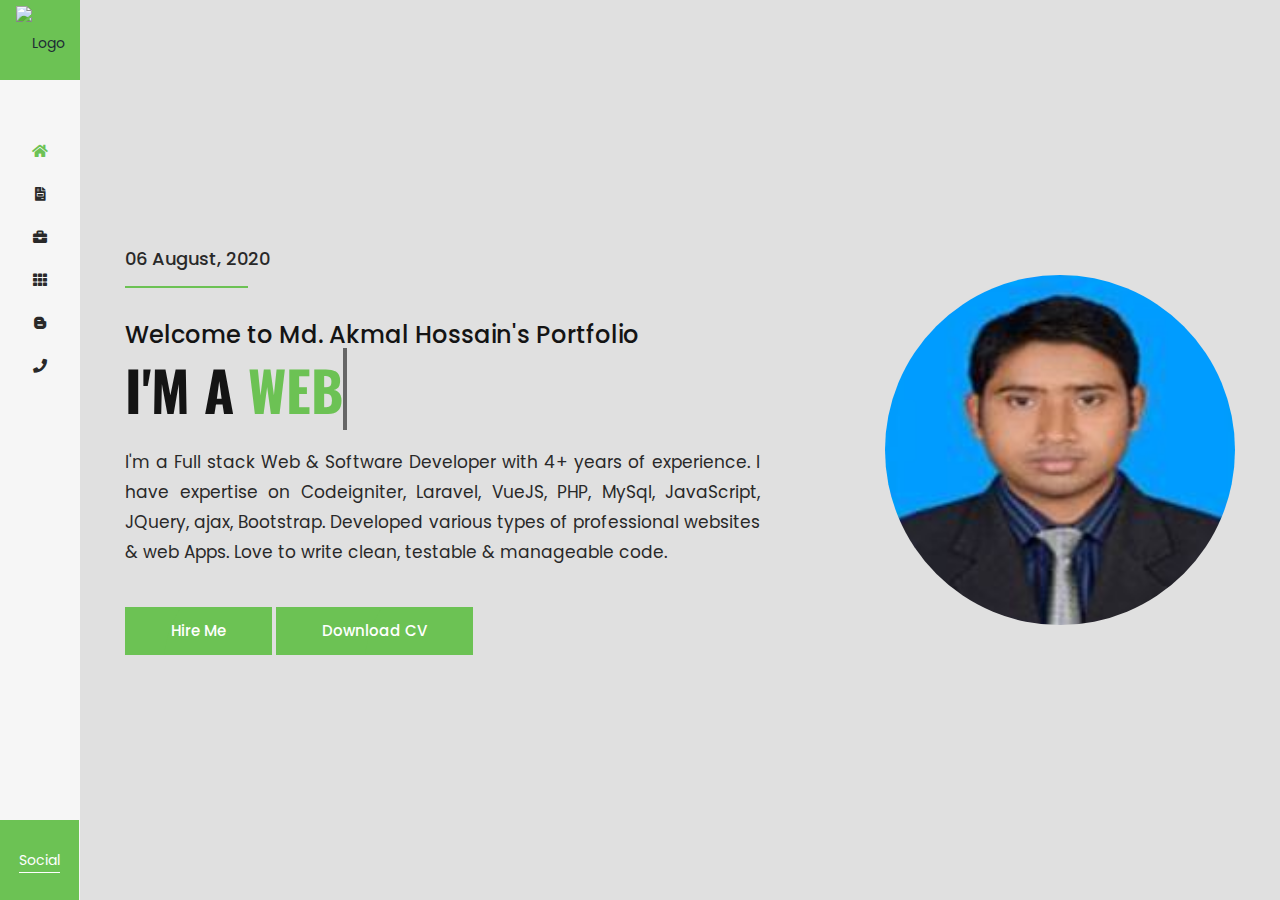
==== index.html @ 7c78aee5 "First commit" ====
<!DOCTYPE html>
<html lang="en">

<head>
    <meta charset="utf-8">
    <meta name="author" content="Md. Akmal Hossain" />
    <meta name="keywords" content="Akmal HTML5 Template" />
    <meta name="description" content="Akmal Personal Portfolio HTML5 Template">
    <meta name="viewport" content="width=device-width, initial-scale=1">
    <meta http-equiv="X-UA-Compatible" content="IE=edge">

    <title>Md. Akmal Hossain | Portfolio Website</title>
	
	<link href="https://fonts.googleapis.com/css?family=Raleway:200,100,400" rel="stylesheet" type="text/css" />

    <!-- Apple Favicon -->
    <link rel="apple-touch-icon" href="https://anwebdev.com/lico/lico_light/img/logo/favicon.png">

    <!-- All Device Favicon -->
    <link rel="icon" href="https://anwebdev.com/lico/lico_light/img/logo/icon.png">

    <!-- Bootstrap -->
    <link rel="stylesheet" href="assets/css/bootstrap.min.css">

    <!-- Font Awesome -->
    <link rel="stylesheet" href="https://use.fontawesome.com/releases/v5.7.0/css/all.css">
    
	<!--<link rel="stylesheet" href="assets/css/fontawesome.min.css">-->
	
    <!-- Venobox -->
    <link rel="stylesheet" href="assets/css/venobox.min.css">

    <!-- Animate -->
    <link rel="stylesheet" href="assets/css/animate.min.css">

    <!-- Normalize -->
    <link rel="stylesheet" href="assets/css/normalize.css">

    <!-- Default -->
    <link rel="stylesheet" href="assets/css/default.css">

    <!-- Style -->
    <link rel="stylesheet" href="assets/css/style.css">

    <!-- Responsive -->
    <link rel="stylesheet" href="assets/css/responsive.css">
</head>

<body>

    <div id="main-wrapper">
        <header>
            <!-- Side Nav Start -->
            <nav class="side-nav">
                <div class="container">
                    <!-- Logo Btn Start -->
                    <div class="logo-btn">
                        <!-- Logo Start -->
                        <div class="logo">
                            <a href="index.html"><img src="https://anwebdev.com/lico/lico_light/img/logo/logo.png" alt="Logo"></a>
                        </div>
                        <!-- Logo End -->
                        <!-- Manu Btn Start -->
                        <button class="manu-btn">
                            <span></span>
                            <span></span>
                            <span></span>
                        </button>
                        <!-- Manu Btn End -->
                    </div>
                    <!-- Logo Btn End -->
                    <!-- Main Manu Start -->
                    <div class="main-manu">
                        <div class="overlay"></div>
                        <ul>
                            <li>
                                <a href="index.html" class="active"><i class="fa fa-home"></i>
                                    <span>Home</span>
                                </a>
                            </li>
							<li>
                                <a href="about.html"><i class="fas fa-file-invoice"></i>
                                    <span>About</span>
                                </a>
                            </li>
							<!--
							<li>
                                <a href="skills.html"><i class="fas fa-table"></i>
                                    <span>Skills</span>
                                </a>
                            </li>
							-->
                            <li>
                                <a href="projects.html"><i class="fa fa-briefcase"></i>
                                    <span>Projects</span>
                                </a>
                            </li>
                            
                            
                            <li>
                                <a href="experience.html"><i class="fas fa-th"></i>
                                    <span>Skills & Experiences</span>
                                </a>
                            </li>
                            <li>
                                <a href="blog.html"><i class="fab fa-blogger-b"></i>
                                    <span>Blog</span>
                                </a>
                            </li>
                            <li>
                                <a href="contact.html"><i class="fas fa-phone"></i>
                                    <span>Contact</span>
                                </a>
                            </li>
                        </ul>
                    </div>
                    <!-- Main Manu End -->
                    <!-- Social Item Start -->
                    <div class="social-item">
                        <span class="social-title">Social</span>
                        <ul>
                            <li><a href="#"><i class="fab fa-linkedin-in"></i></a></li>
                            <li><a href="#"><i class="fab fa-pinterest-p"></i></a></li>
                            <li><a href="#"><i class="fab fa-twitter"></i></a></li>
                            <li><a href="#"><i class="fab fa-facebook-f"></i></a></li>
                        </ul>
                    </div>
                    <!-- Social Item End -->
                </div>
            </nav>
            <!-- Side Nav End -->
        </header>
        <main>
            <!-- Banner Start -->
            <section class="banner">
                <div class="container">
                    <div class="row">
                        <div class="col-lg-7 order-last order-lg-first">
                            <div class="banner-text">
                                <h6><span class="dash">06 August, 2020</span></h6>
								
								
                                <h4 class="space-caps">Welcome to Md. Akmal Hossain's Portfolio</h4>
								
								<h2>I'm a <span class="txt-rotate green" data-period="2000" data-rotate='[ "Web  Developer", "", "Technology Hunter", "Code Lover." ]'></span></h2>
							
                                <p class="des-text">I'm a Full stack Web & Software Developer with 4+ years of experience. I have expertise on Codeigniter, Laravel, VueJS, PHP, MySql, JavaScript, JQuery, ajax, Bootstrap. Developed various types of professional websites & web Apps. Love to write clean, testable & manageable code. 
                                </p>
								
                                <a href="contact.html" class="btn-anime">Hire Me</a>
								<a href="viewCV.html" class="btn-anime">Download CV</a>
                               
								
								
                            </div>
                        </div>
                        <div class="col-lg-4 order-first order-lg-last offset-lg-1">
                            <div class="banner-profile">
                                <img src="assets/images/akmal.jpg" alt="Profile Img ">
                            </div>
                        </div>
                    </div>
                </div>
            </section>
            <!-- Banner End -->
        </main>
    </div>

    <!-- jQuery -->
    <script src="assets/js/vendor/jquery-3.5.1.min.js"></script>

    <!-- Bootstrap -->
    <script src="assets/js/vendor/bootstrap.min.js"></script>

    <!-- Popper -->
    <script src="assets/js/vendor/popper.min.js"></script>

    <!-- Nice Scroll -->
    <script src="assets/js/vendor/nicescroll.min.js"></script>

    <!-- Images Loaded -->
    <script src="assets/js/vendor/imagesloaded.min.js"></script>

    <!-- Isotope -->
    <script src="assets/js/vendor/isotope.min.js"></script>

    <!-- Venobox -->
    <script src="assets/js/vendor/venobox.min.js"></script>

    <!-- Wow -->
    <script src="assets/js/vendor/wow.min.js"></script>

    <!-- Retina -->
    <script src="assets/js/vendor/retina.min.js"></script>

    <!-- Waypoints -->
    <script src="assets/js/vendor/waypoints.min.js"></script>

    <!-- Counter Up -->
    <script src="assets/js/vendor/counterup.min.js"></script>

    <!-- Index -->
    <script src="assets/js/index.js"></script>
	<script type="text/javascript"> 
var TxtRotate = function(el, toRotate, period) {
  this.toRotate = toRotate;
  this.el = el;
  this.loopNum = 0;
  this.period = parseInt(period, 10) || 2000;
  this.txt = '';
  this.tick();
  this.isDeleting = false;
};

TxtRotate.prototype.tick = function() {
  var i = this.loopNum % this.toRotate.length;
  var fullTxt = this.toRotate[i];

  if (this.isDeleting) {
    this.txt = fullTxt.substring(0, this.txt.length - 1);
  } else {
    this.txt = fullTxt.substring(0, this.txt.length + 1);
  }

  this.el.innerHTML = '<span class="wrap">'+this.txt+'</span>';

  var that = this;
  var delta = 300 - Math.random() * 100;

  if (this.isDeleting) { delta /= 2; }

  if (!this.isDeleting && this.txt === fullTxt) {
    delta = this.period;
    this.isDeleting = true;
  } else if (this.isDeleting && this.txt === '') {
    this.isDeleting = false;
    this.loopNum++;
    delta = 500;
  }

  setTimeout(function() {
    that.tick();
  }, delta);
};

window.onload = function() {
  var elements = document.getElementsByClassName('txt-rotate');
  for (var i=0; i<elements.length; i++) {
    var toRotate = elements[i].getAttribute('data-rotate');
    var period = elements[i].getAttribute('data-period');
    if (toRotate) {
      new TxtRotate(elements[i], JSON.parse(toRotate), period);
    }
  }
  // INJECT CSS
  var css = document.createElement("style");
  css.type = "text/css";
  css.innerHTML = ".txt-rotate > .wrap { border-right: 0.08em solid #666 }";
  document.body.appendChild(css);
};
</script>
</body>

</html>
---- assets/css/default.css ----
@charset "utf-8";

/*
Theme Name: HTML5 Template
Theme URI: 
Desing by: Suvro
Developed by: Abdullah Al Numan 
Author: Suvro
Version: 1.0
License: 
Tags: 
*/


/*====================
	 Default
======================*/

html,
body,
div,
span,
applet,
object,
iframe,
h1,
h2,
h3,
h4,
h5,
h6,
p,
blockquote,
pre,
a,
abbr,
acronym,
address,
big,
cite,
code,
del,
dfn,
em,
img,
ins,
kbd,
q,
s,
samp,
small,
strike,
strong,
sub,
sup,
tt,
var,
b,
u,
i,
center,
dl,
dt,
dd,
ol,
ul,
li,
fieldset,
form,
label,
legend,
table,
caption,
tbody,
tfoot,
thead,
tr,
th,
td,
article,
aside,
canvas,
details,
embed,
figure,
figcaption,
footer,
header,
hgroup,
menu,
nav,
output,
ruby,
section,
summary,
time,
mark,
audio,
video {
    margin: 0;
    padding: 0;
    border: 0;
    vertical-align: baseline;
}

article,
aside,
details,
figcaption,
figure,
footer,
header,
hgroup,
menu,
nav,
section {
    display: block;
}

body {
    line-height: 1;
}

ol,
ul {
    list-style: none;
}

blockquote,
q {
    quotes: none;
}

blockquote:before,
blockquote:after,
q:before,
q:after {
    content: '';
    content: none;
}

table {
    border-collapse: collapse;
    border-spacing: 0;
}

ul,
ol {
    margin: 0;
    padding: 0;
}

ul li,
ol li {
    margin: 0;
    padding: 0;
    list-style: none;
}

img {
    vertical-align: middle;
    max-width: 100%;
}

iframe {
    max-width: 100%;
}

del {
    text-decoration: line-through;
}

table {
    width: 100%;
    max-width: 100%;
}

table th {
    vertical-align: top;
    font-size: 16px;
    font-weight: 400;
}

pre {
    display: block;
    word-break: break-all;
    word-wrap: break-word;
}

textarea {
    border-radius: 0;
    font-size: 15px;
    resize: initial;
    letter-spacing: 1.2px !important;
    -webkit-box-sizing: border-box;
    -moz-box-sizing: border-box;
    -ms-box-sizing: border-box;
    box-sizing: border-box;
    line-height: 1.4;
    padding: 10px !important;
    width: 100%;
    border: 1px solid #EEEEEE;
    transition: all 0.4s ease;
}

strong {
    font-weight: 700;
}

blockquote,
q {
    quotes: none;
}

blockquote:before,
blockquote:after,
q:before,
q:after {
    content: '';
    content: none;
}

input[type="text"],
input[type="password"],
input[type="datetime"],
input[type="datetime-local"],
input[type="date"],
input[type="month"],
input[type="time"],
input[type="week"],
input[type="number"],
input[type="email"],
input[type="url"],
input[type="search"],
input[type="tel"],
input[type="color"],
.uneditable-input,
select {
    border-radius: 0;
    font-size: 15px;
    min-width: auto;
    letter-spacing: 1.4px;
    box-sizing: border-box;
    line-height: 1.6;
    height: 40px;
    padding: 10px 14px;
    vertical-align: middle;
    border: 1px solid #EEEEEE;
    transition: all 0.4s ease;
}

textarea:focus,
input[type="text"]:focus,
input[type="password"]:focus,
input[type="datetime"]:focus,
input[type="datetime-local"]:focus,
input[type="date"]:focus,
input[type="month"]:focus,
input[type="time"]:focus,
input[type="week"]:focus,
input[type="number"]:focus,
input[type="email"]:focus,
input[type="url"]:focus,
input[type="search"]:focus,
input[type="tel"]:focus,
input[type="color"]:focus,
.uneditable-input:focus {
    border-color: #CCCCCC;
    background: #EEEEEE;
}

input[type="submit"] {
    padding: 13px 15px;
    height: 40px;
    font-size: 15px;
    font-weight: 500;
    text-decoration: none;
    letter-spacing: 0.5px;
    border: none;
    cursor: pointer;
    transition: all 0.4s ease;
}

input[type="submit"]:hover {
    background: #444444;
}

input[type="button"] {
    cursor: pointer;
    transition: all 0.4s ease;
}

.border-box {
    box-sizing: border-box;
}


/*-- Margin Top --*/

.mt-5 {
    margin-top: 5px;
}

.mt-10 {
    margin-top: 10px;
}

.mt-15 {
    margin-top: 15px;
}

.mt-20 {
    margin-top: 20px;
}

.mt-25 {
    margin-top: 25px;
}

.mt-30 {
    margin-top: 30px;
}

.mt-35 {
    margin-top: 35px;
}

.mt-40 {
    margin-top: 40px;
}

.mt-45 {
    margin-top: 45px;
}

.mt-50 {
    margin-top: 50px;
}

.mt-55 {
    margin-top: 55px;
}

.mt-60 {
    margin-top: 60px;
}

.mt-65 {
    margin-top: 65px;
}

.mt-70 {
    margin-top: 70px;
}

.mt-75 {
    margin-top: 75px;
}

.mt-80 {
    margin-top: 80px;
}

.mt-85 {
    margin-top: 85px;
}

.mt-90 {
    margin-top: 90px;
}

.mt-95 {
    margin-top: 95px;
}

.mt-100 {
    margin-top: 100px;
}

.mt-105 {
    margin-top: 105px;
}

.mt-110 {
    margin-top: 110px;
}

.mt-115 {
    margin-top: 115px;
}

.mt-120 {
    margin-top: 120px;
}

.mt-125 {
    margin-top: 125px;
}

.mt-130 {
    margin-top: 130px;
}

.mt-135 {
    margin-top: 135px;
}

.mt-140 {
    margin-top: 140px;
}

.mt-145 {
    margin-top: 145px;
}

.mt-150 {
    margin-top: 150px;
}

.mt-155 {
    margin-top: 155px;
}

.mt-160 {
    margin-top: 160px;
}

.mt-165 {
    margin-top: 165px;
}

.mt-170 {
    margin-top: 170px;
}

.mt-175 {
    margin-top: 175px;
}

.mt-180 {
    margin-top: 180px;
}

.mt-185 {
    margin-top: 185px;
}

.mt-190 {
    margin-top: 190px;
}

.mt-195 {
    margin-top: 195px;
}

.mt-200 {
    margin-top: 200px;
}


/*-- Margin Bottom --*/

.mb-5 {
    margin-bottom: 5px;
}

.mb-10 {
    margin-bottom: 10px;
}

.mb-15 {
    margin-bottom: 15px;
}

.mb-20 {
    margin-bottom: 20px;
}

.mb-25 {
    margin-bottom: 25px;
}

.mb-30 {
    margin-bottom: 30px;
}

.mb-35 {
    margin-bottom: 35px;
}

.mb-40 {
    margin-bottom: 40px;
}

.mb-45 {
    margin-bottom: 45px;
}

.mb-50 {
    margin-bottom: 50px;
}

.mb-55 {
    margin-bottom: 55px;
}

.mb-60 {
    margin-bottom: 60px;
}

.mb-65 {
    margin-bottom: 65px;
}

.mb-70 {
    margin-bottom: 70px;
}

.mb-75 {
    margin-bottom: 75px;
}

.mb-80 {
    margin-bottom: 80px;
}

.mb-85 {
    margin-bottom: 85px;
}

.mb-90 {
    margin-bottom: 90px;
}

.mb-95 {
    margin-bottom: 95px;
}

.mb-100 {
    margin-bottom: 100px;
}

.mb-105 {
    margin-bottom: 105px;
}

.mb-110 {
    margin-bottom: 110px;
}

.mb-115 {
    margin-bottom: 115px;
}

.mb-120 {
    margin-bottom: 120px;
}

.mb-125 {
    margin-bottom: 125px;
}

.mb-130 {
    margin-bottom: 130px;
}

.mb-135 {
    margin-bottom: 135px;
}

.mb-140 {
    margin-bottom: 140px;
}

.mb-145 {
    margin-bottom: 145px;
}

.mb-150 {
    margin-bottom: 150px;
}

.mb-155 {
    margin-bottom: 155px;
}

.mb-160 {
    margin-bottom: 160px;
}

.mb-165 {
    margin-bottom: 165px;
}

.mb-170 {
    margin-bottom: 170px;
}

.mb-175 {
    margin-bottom: 175px;
}

.mb-180 {
    margin-bottom: 180px;
}

.mb-185 {
    margin-bottom: 185px;
}

.mb-190 {
    margin-bottom: 190px;
}

.mb-195 {
    margin-bottom: 195px;
}

.mb-200 {
    margin-bottom: 200px;
}


/*-- Margin Left --*/

.ml-5 {
    margin-left: 5px;
}

.ml-10 {
    margin-left: 10px;
}

.ml-15 {
    margin-left: 15px;
}

.ml-20 {
    margin-left: 20px;
}

.ml-25 {
    margin-left: 25px;
}

.ml-30 {
    margin-left: 30px;
}

.ml-35 {
    margin-left: 35px;
}

.ml-40 {
    margin-left: 40px;
}

.ml-45 {
    margin-left: 45px;
}

.ml-50 {
    margin-left: 50px;
}

.ml-55 {
    margin-left: 55px;
}

.ml-60 {
    margin-left: 60px;
}

.ml-65 {
    margin-left: 65px;
}

.ml-70 {
    margin-left: 70px;
}

.ml-75 {
    margin-left: 75px;
}

.ml-80 {
    margin-left: 80px;
}

.ml-85 {
    margin-left: 85px;
}

.ml-90 {
    margin-left: 90px;
}

.ml-95 {
    margin-left: 95px;
}

.ml-100 {
    margin-left: 100px;
}

.ml-105 {
    margin-left: 105px;
}

.ml-110 {
    margin-left: 110px;
}

.ml-115 {
    margin-left: 115px;
}

.ml-120 {
    margin-left: 120px;
}

.ml-125 {
    margin-left: 125px;
}

.ml-130 {
    margin-left: 130px;
}

.ml-135 {
    margin-left: 135px;
}

.ml-140 {
    margin-left: 140px;
}

.ml-145 {
    margin-left: 145px;
}

.ml-150 {
    margin-left: 150px;
}

.ml-155 {
    margin-left: 155px;
}

.ml-160 {
    margin-left: 160px;
}

.ml-165 {
    margin-left: 165px;
}

.ml-170 {
    margin-left: 170px;
}

.ml-175 {
    margin-left: 175px;
}

.ml-180 {
    margin-left: 180px;
}

.ml-185 {
    margin-left: 185px;
}

.ml-190 {
    margin-left: 190px;
}

.ml-195 {
    margin-left: 195px;
}

.ml-200 {
    margin-left: 200px;
}


/*-- Margin Right --*/

.mr-5 {
    margin-right: 5px;
}

.mr-10 {
    margin-right: 10px;
}

.mr-15 {
    margin-right: 15px;
}

.mr-20 {
    margin-right: 20px;
}

.mr-25 {
    margin-right: 25px;
}

.mr-30 {
    margin-right: 30px;
}

.mr-35 {
    margin-right: 35px;
}

.mr-40 {
    margin-right: 40px;
}

.mr-45 {
    margin-right: 45px;
}

.mr-50 {
    margin-right: 50px;
}

.mr-55 {
    margin-right: 55px;
}

.mr-60 {
    margin-right: 60px;
}

.mr-65 {
    margin-right: 65px;
}

.mr-70 {
    margin-right: 70px;
}

.mr-75 {
    margin-right: 75px;
}

.mr-80 {
    margin-right: 80px;
}

.mr-85 {
    margin-right: 85px;
}

.mr-90 {
    margin-right: 90px;
}

.mr-95 {
    margin-right: 95px;
}

.mr-100 {
    margin-right: 100px;
}

.mr-105 {
    margin-right: 105px;
}

.mr-110 {
    margin-right: 110px;
}

.mr-115 {
    margin-right: 115px;
}

.mr-120 {
    margin-right: 120px;
}

.mr-125 {
    margin-right: 125px;
}

.mr-130 {
    margin-right: 130px;
}

.mr-135 {
    margin-right: 135px;
}

.mr-140 {
    margin-right: 140px;
}

.mr-145 {
    margin-right: 145px;
}

.mr-150 {
    margin-right: 150px;
}

.mr-155 {
    margin-right: 155px;
}

.mr-160 {
    margin-right: 160px;
}

.mr-165 {
    margin-right: 165px;
}

.mr-170 {
    margin-right: 170px;
}

.mr-175 {
    margin-right: 175px;
}

.mr-180 {
    margin-right: 180px;
}

.mr-185 {
    margin-right: 185px;
}

.mr-190 {
    margin-right: 190px;
}

.mr-195 {
    margin-right: 195px;
}

.mr-200 {
    margin-right: 200px;
}


/*-- Padding Top --*/

.pt-5 {
    padding-top: 5px;
}

.pt-10 {
    padding-top: 10px;
}

.pt-15 {
    padding-top: 15px;
}

.pt-20 {
    padding-top: 20px;
}

.pt-25 {
    padding-top: 25px;
}

.pt-30 {
    padding-top: 30px;
}

.pt-35 {
    padding-top: 35px;
}

.pt-40 {
    padding-top: 40px;
}

.pt-45 {
    padding-top: 45px;
}

.pt-50 {
    padding-top: 50px;
}

.pt-55 {
    padding-top: 55px;
}

.pt-60 {
    padding-top: 60px;
}

.pt-65 {
    padding-top: 65px;
}

.pt-70 {
    padding-top: 70px;
}

.pt-75 {
    padding-top: 75px;
}

.pt-80 {
    padding-top: 80px;
}

.pt-85 {
    padding-top: 85px;
}

.pt-90 {
    padding-top: 90px;
}

.pt-95 {
    padding-top: 95px;
}

.pt-100 {
    padding-top: 100px;
}

.pt-105 {
    padding-top: 105px;
}

.pt-110 {
    padding-top: 110px;
}

.pt-115 {
    padding-top: 115px;
}

.pt-120 {
    padding-top: 120px;
}

.pt-125 {
    padding-top: 125px;
}

.pt-130 {
    padding-top: 130px;
}

.pt-135 {
    padding-top: 135px;
}

.pt-140 {
    padding-top: 140px;
}

.pt-145 {
    padding-top: 145px;
}

.pt-150 {
    padding-top: 150px;
}

.pt-155 {
    padding-top: 155px;
}

.pt-160 {
    padding-top: 160px;
}

.pt-165 {
    padding-top: 165px;
}

.pt-170 {
    padding-top: 170px;
}

.pt-175 {
    padding-top: 175px;
}

.pt-180 {
    padding-top: 180px;
}

.pt-185 {
    padding-top: 185px;
}

.pt-190 {
    padding-top: 190px;
}

.pt-195 {
    padding-top: 195px;
}

.pt-200 {
    padding-top: 200px;
}


/*-- Padding Bottom --*/

.pb-5 {
    padding-bottom: 5px;
}

.pb-10 {
    padding-bottom: 10px;
}

.pb-15 {
    padding-bottom: 15px;
}

.pb-20 {
    padding-bottom: 20px;
}

.pb-25 {
    padding-bottom: 25px;
}

.pb-30 {
    padding-bottom: 30px;
}

.pb-35 {
    padding-bottom: 35px;
}

.pb-40 {
    padding-bottom: 40px;
}

.pb-45 {
    padding-bottom: 45px;
}

.pb-50 {
    padding-bottom: 50px;
}

.pb-55 {
    padding-bottom: 55px;
}

.pb-60 {
    padding-bottom: 60px;
}

.pb-65 {
    padding-bottom: 65px;
}

.pb-70 {
    padding-bottom: 70px;
}

.pb-75 {
    padding-bottom: 75px;
}

.pb-80 {
    padding-bottom: 80px;
}

.pb-85 {
    padding-bottom: 85px;
}

.pb-90 {
    padding-bottom: 90px;
}

.pb-95 {
    padding-bottom: 95px;
}

.pb-100 {
    padding-bottom: 100px;
}

.pb-105 {
    padding-bottom: 105px;
}

.pb-110 {
    padding-bottom: 110px;
}

.pb-115 {
    padding-bottom: 115px;
}

.pb-120 {
    padding-bottom: 120px;
}

.pb-125 {
    padding-bottom: 125px;
}

.pb-130 {
    padding-bottom: 130px;
}

.pb-135 {
    padding-bottom: 135px;
}

.pb-140 {
    padding-bottom: 140px;
}

.pb-145 {
    padding-bottom: 145px;
}

.pb-150 {
    padding-bottom: 150px;
}

.pb-155 {
    padding-bottom: 155px;
}

.pb-160 {
    padding-bottom: 160px;
}

.pb-165 {
    padding-bottom: 165px;
}

.pb-170 {
    padding-bottom: 170px;
}

.pb-175 {
    padding-bottom: 175px;
}

.pb-180 {
    padding-bottom: 180px;
}

.pb-185 {
    padding-bottom: 185px;
}

.pb-190 {
    padding-bottom: 190px;
}

.pb-195 {
    padding-bottom: 195px;
}

.pb-200 {
    padding-bottom: 200px;
}


/*-- Padding Left --*/

.pl-5 {
    padding-left: 5px;
}

.pl-10 {
    padding-left: 10px;
}

.pl-15 {
    padding-left: 15px;
}

.pl-20 {
    padding-left: 20px;
}

.pl-25 {
    padding-left: 25px;
}

.pl-30 {
    padding-left: 30px;
}

.pl-35 {
    padding-left: 35px;
}

.pl-40 {
    padding-left: 40px;
}

.pl-45 {
    padding-left: 45px;
}

.pl-50 {
    padding-left: 50px;
}

.pl-55 {
    padding-left: 55px;
}

.pl-60 {
    padding-left: 60px;
}

.pl-65 {
    padding-left: 65px;
}

.pl-70 {
    padding-left: 70px;
}

.pl-75 {
    padding-left: 75px;
}

.pl-80 {
    padding-left: 80px;
}

.pl-85 {
    padding-left: 85px;
}

.pl-90 {
    padding-left: 90px;
}

.pl-95 {
    padding-left: 95px;
}

.pl-100 {
    padding-left: 100px;
}

.pl-105 {
    padding-left: 105px;
}

.pl-110 {
    padding-left: 110px;
}

.pl-115 {
    padding-left: 115px;
}

.pl-120 {
    padding-left: 120px;
}

.pl-125 {
    padding-left: 125px;
}

.pl-130 {
    padding-left: 130px;
}

.pl-135 {
    padding-left: 135px;
}

.pl-140 {
    padding-left: 140px;
}

.pl-145 {
    padding-left: 145px;
}

.pl-150 {
    padding-left: 150px;
}

.pl-155 {
    padding-left: 155px;
}

.pl-160 {
    padding-left: 160px;
}

.pl-165 {
    padding-left: 165px;
}

.pl-170 {
    padding-left: 170px;
}

.pl-175 {
    padding-left: 175px;
}

.pl-180 {
    padding-left: 180px;
}

.pl-185 {
    padding-left: 185px;
}

.pl-190 {
    padding-left: 190px;
}

.pl-195 {
    padding-left: 195px;
}

.pl-200 {
    padding-left: 200px;
}


/*-- Padding Right --*/

.pr-5 {
    padding-right: 5px;
}

.pr-10 {
    padding-right: 10px;
}

.pr-15 {
    padding-right: 15px;
}

.pr-20 {
    padding-right: 20px;
}

.pr-25 {
    padding-right: 25px;
}

.pr-30 {
    padding-right: 30px;
}

.pr-35 {
    padding-right: 35px;
}

.pr-40 {
    padding-right: 40px;
}

.pr-45 {
    padding-right: 45px;
}

.pr-50 {
    padding-right: 50px;
}

.pr-55 {
    padding-right: 55px;
}

.pr-60 {
    padding-right: 60px;
}

.pr-65 {
    padding-right: 65px;
}

.pr-70 {
    padding-right: 70px;
}

.pr-75 {
    padding-right: 75px;
}

.pr-80 {
    padding-right: 80px;
}

.pr-85 {
    padding-right: 85px;
}

.pr-90 {
    padding-right: 90px;
}

.pr-95 {
    padding-right: 95px;
}

.pr-100 {
    padding-right: 100px;
}

.pr-105 {
    padding-right: 105px;
}

.pr-110 {
    padding-right: 110px;
}

.pr-115 {
    padding-right: 115px;
}

.pr-120 {
    padding-right: 120px;
}

.pr-125 {
    padding-right: 125px;
}

.pr-130 {
    padding-right: 130px;
}

.pr-135 {
    padding-right: 135px;
}

.pr-140 {
    padding-right: 140px;
}

.pr-145 {
    padding-right: 145px;
}

.pr-150 {
    padding-right: 150px;
}

.pr-155 {
    padding-right: 155px;
}

.pr-160 {
    padding-right: 160px;
}

.pr-165 {
    padding-right: 165px;
}

.pr-170 {
    padding-right: 170px;
}

.pr-175 {
    padding-right: 175px;
}

.pr-180 {
    padding-right: 180px;
}

.pr-185 {
    padding-right: 185px;
}

.pr-190 {
    padding-right: 190px;
}

.pr-195 {
    padding-right: 195px;
}

.pr-200 {
    padding-right: 200px;
}
---- assets/css/style.css ----
@charset "utf-8";

/*
Theme Name: Md. Akmal Hossain's Personal Portfolio HTML5 Template
Theme URI: 
Desing by: Md. Akmal Hosssain
Developed by: Md. Akmal Hosssain 
Author: Md. Akmal Hosssain
Version: 1.0
*/


/*================================================
[  Table of contents  ]
================================================

    1 Theme Default
	
    2 Side Nav
    
    3 Banner

    4 Portfolio

    5 About

    6 Resume

    7 Services

    8 Blog
    
    9 Contact
    
======================================
[ End table content ]
======================================*/


/*=====================
    1 Theme Default
=======================*/


/* Google Fonts */

@import url('https://fonts.googleapis.com/css2?family=Oswald:wght@300;400;500;700&family=Poppins:wght@300;400;500;600;700&display=swap');
html {
    overflow-x: hidden;
    padding: 0px;
    margin: 0px
}

body {
    margin: 0;
    padding: 0;
    font-family: 'Poppins', sans-serif;
    font-size: 14px;
    line-height: 26px;
    letter-spacing: 0px;
    word-spacing: 0px;
    word-wrap: break-word;
    background: #E0E0E0;
}

h1,
h2,
h3,
h4,
h5,
h6 {
    margin: 0;
    padding: 0;
    font-family: 'Poppins', sans-serif;
    color: #141414;
}

h1 {
    font-size: 54px;
    line-height: 66px;
}

h2 {
    font-size: 40px;
    line-height: 48px;
}

h3 {
    font-size: 32px;
    line-height: 42px;
}

h4 {
    font-size: 24px;
    line-height: 34px;
}

h5 {
    font-size: 20px;
    line-height: 30px;
}

h6 {
    font-size: 18px;
    line-height: 28px;
    color: #292929;
}

p {
    font-family: 'Poppins', sans-serif;
    font-size: 14px;
    font-weight: 400;
    margin: 0;
    padding: 0;
    line-height: 27px;
    color: #292929;
}

ul,
ol {
    margin: 0;
    padding: 0;
}

ul li,
ol li {
    list-style: none;
}

a,
button,
.btn,
ol li a,
ul li a {
    letter-spacing: 0;
    text-decoration: none;
    outline: none !important;
    cursor: pointer;
    color: #1E2C34;
    -webkit-transition: all 0.4s ease;
    -moz-transition: all 0.4s ease;
    transition: all 0.4s ease;
}

a:focus,
a:hover,
.btn:focus,
.btn:hover,
ol li a:focus,
ol li a:hover,
ul li a:focus,
ul li a:hover {
    outline: none !important;
    text-decoration: none;
    color: #1E2C34;
}

.btn,
.btn:focus,
input,
input:focus {
    outline: none !important;
    -webkit-box-shadow: 0 0 0 .0em rgba(0, 123, 255, .25) !important;
    box-shadow: 0 0 0 .0em rgba(0, 123, 255, .25) !important;
}

::-moz-selection {
    background: #93D681;
    color: #FFFFFF;
    text-shadow: none;
}

::selection {
    background: #93D681;
    color: #FFFFFF;
    text-shadow: none;
}

::-moz-selection {
    background: #93D681;
    color: #FFFFFF;
    text-shadow: none;
}

::-webkit-input-placeholder {
    color: rgb(182, 149, 149);
}

::-moz-placeholder {
    color: #6F6F6F;
    opacity: 1;
}

:-ms-input-placeholder {
    color: #6F6F6F;
}

::-ms-input-placeholder {
    color: #6F6F6F;
}

::placeholder {
    color: #6F6F6F;
}

.nicescroll-rails {
    width: 10px !important;
    opacity: 0.7 !important;
    border: 0px solid #FFFFFF !important;
    background: #F0F0F0 !important;
    -webkit-transition: all 0.2s ease;
    -moz-transition: all 0.2s ease;
    transition: all 0.2s ease;
    -webkit-transition-delay: 0.7s;
    -moz-transition-delay: 0.7s;
    transition-delay: 0.7s;
}

.nicescroll-rails .nicescroll-cursors {
    width: 100% !important;
    opacity: 1 !important;
    border: 0 !important;
    border-radius: 0px !important;
    background: #85DB6D !important;
}

.nicescroll-rails:hover {
    width: 14px !important;
    -webkit-transition-delay: 0s;
    -moz-transition-delay: 0s;
    transition-delay: 0s;
}

.nicescroll-rails .nicescroll-cursors:hover {
    background: #6CC254 !important;
}

.banner-bg,
.banner-bg-fixed {
    width: 100%;
    height: 100vh;
    background-repeat: no-repeat;
    background-size: cover;
}

.banner-bg-fixed {
    background-attachment: fixed !important;
}

.content-center,
.content-left,
.content-right {
    display: -webkit-box;
    display: flex;
    -webkit-box-align: center;
    align-items: center;
    -webkit-box-pack: center;
    justify-content: center;
}

.content-top-center {
    display: -webkit-box;
    display: flex;
    -webkit-box-align: center;
    align-items: center;
}

.content-left {
    -webkit-box-pack: start;
    justify-content: start;
}

.content-right {
    -webkit-box-pack: end;
    justify-content: end;
}

span.green {
    color: #6CC254;
}

h6.space-caps {
    font-weight: 400;
    text-transform: uppercase;
    letter-spacing: 1px;
}

p.des-text {
    font-size: 17px;
    line-height: 30px;
    text-align: justify;
}

section {
    padding: 30px 0px;
}

section .title h2 {
    font-weight: 700;
    color: #292929;
    margin-bottom: 30px;
}

a.btn-anime {
    display: inline-block;
    position: relative;
    font-size: 15px;
    font-weight: 500;
    text-transform: capitalize;
    margin-bottom: -8px;
    border: 0 !important;
    cursor: pointer;
    overflow: hidden;
    z-index: 5;
}

a.btn-anime::before,
a.btn-anime::after {
    position: absolute;
    content: '';
    width: 100px;
    height: 100px;
    border-radius: 50%;
    z-index: -5;
    -webkit-transition: all 0.4s ease;
    -moz-transition: all 0.4s ease;
    transition: all 0.4s ease;
}

a.btn-anime::before {
    left: -43px;
    top: -59px;
}

a.btn-anime::after {
    right: -43px;
    bottom: -59px;
}


/*=====================
    2 Side Nav
=======================*/

header nav.side-nav {
    position: fixed;
    text-align: center;
    width: 80px;
    height: 100%;
    top: 0;
    left: 0;
    background: #F6F6F6;
    z-index: 10;
}

header nav.side-nav .container {
    padding: 0;
}

header .side-nav .logo-btn {
    position: relative;
}

header .side-nav .manu-btn {
    position: absolute;
    top: 15px;
    right: 10px;
    width: 25px;
    height: 20px;
    padding: 0px;
    border: none;
    color: #FFFFFF;
    outline: none;
    display: none;
    background: #FFFFFF;
}

header .side-nav .manu-btn span {
    position: absolute;
    width: 100%;
    height: 2px;
    left: 0;
    background: #6CC254;
    -webkit-transition: all 0.4s ease;
    -moz-transition: all 0.4s ease;
    transition: all 0.4s ease;
}

header .side-nav .manu-btn span.active:nth-child(1) {
    top: 9px;
    transform: rotate(50deg);
}

header .side-nav .manu-btn span.active:nth-child(2) {
    opacity: 0;
}

header .side-nav .manu-btn span.active:nth-child(3) {
    bottom: 9px;
    transform: rotate(-50deg);
}

header .side-nav .manu-btn span:nth-child(1) {
    top: 0;
}

header .side-nav .manu-btn span:nth-child(2) {
    top: 9px;
}

header .side-nav .manu-btn span:nth-child(3) {
    bottom: 0;
}

header .side-nav .logo {
    background: #6CC254;
    padding: 5px;
    width: 80px;
    height: 80px;
    line-height: 75px;
}

header .side-nav .logo a {
    display: block;
}

header .main-manu ul {
    margin-top: 50px;
}

header .main-manu ul li a {
    position: relative;
    display: block;
    color: #292929;
    padding: 8px 0px;
    margin-top: 1px;
    text-transform: capitalize;
    background: transparent;
}

header .main-manu ul li:first-child a {
    margin-top: 0px;
}

header .main-manu ul li a.active,
header .main-manu ul li a:hover {
    color: #6CC254;
}

header .main-manu span {
    position: absolute;
    left: 80px;
    margin-left: 2px;
    padding: 0px 5px 0px 10px;
    color: #FFFFFF;
    background: #6CC254;
    clip-path: polygon(100% 0%, 100% 53%, 100% 100%, 10% 100%, 0% 50%, 10% 0);
    -webkit-transform: translateX(20px);
    -moz-transform: translateX(20px);
    transform: translateX(20px);
    opacity: 0;
    visibility: hidden;
    -webkit-transition-delay: 0.3s;
    -moz-transition-delay: 0.3s;
    transition-delay: 0.3s;
    -webkit-transition: all 0.4s ease;
    -moz-transition: all 0.4s ease;
    transition: all 0.4s ease;
}

header .main-manu ul li a:hover span {
    -webkit-transform: translateX(0px);
    -moz-transform: translateX(0px);
    transform: translateX(0px);
    opacity: 1;
    visibility: visible;
}

header .social-item .social-title {
    position: relative;
    display: inline-block;
    font-size: 14px;
}

header .social-item .social-title::before {
    position: absolute;
    content: '';
    width: 100%;
    height: 1px;
    left: 0;
    bottom: 0;
    background: #FFFFFF;
}

header .social-item {
    position: fixed;
    cursor: pointer;
    bottom: 0;
    left: 0;
    padding: 27px 19px;
    color: #FFFFFF;
    background: #6CC254;
}

header .social-item ul {
    position: absolute;
    width: 250px;
    padding: 20px;
    top: 0;
    left: 80px;
    background: #F6F6F6;
    border-radius: 0px 50px 50px 0px;
    opacity: 0;
    visibility: hidden;
    -webkit-transition: all 0.4s ease;
    -moz-transition: all 0.4s ease;
    transition: all 0.4s ease;
}

header .social-item:hover ul {
    opacity: 1;
    visibility: visible;
}

header .social-item ul li {
    display: inline-block;
    margin-right: 10px;
}

header .social-item ul li:last-child {
    margin-right: 0px;
}

header .social-item ul li a {
    display: inline-block;
    width: 40px;
    height: 40px;
    font-size: 13px;
    color: #292929;
    line-height: 40px;
    border-radius: 30px;
    background: #FFFFFF;
}

header .social-item ul li a:hover {
    color: #6CC254;
}

.overlay {
    position: fixed !important;
    width: 100%;
    height: 100%;
    top: 50px;
    left: 0;
    opacity: 0;
    visibility: hidden;
    background: #292929 !important;
}

.overlay.active {
    opacity: 0.8;
    visibility: visible;
}

main {
    margin-left: 80px;
    z-index: 8;
}


/*=====================
    3 Banner
=======================*/

.banner {
    padding: 0;
}

.banner .container>.row {
    height: 100vh;
    display: -webkit-box;
    display: flex;
    -webkit-box-align: center;
    align-items: center;
}

.banner .banner-text h6 {
    margin-bottom: 30px;
}

.banner .banner-text h6 span.dash {
    position: relative;
    display: inline-block;
    text-transform: capitalize;
    padding-bottom: 15px;
}

.banner .banner-text h6 span.dash::before {
    position: absolute;
    content: '';
    left: 0;
    bottom: 0;
    width: 85%;
    height: 2px;
    background: #6CC254;
}

.banner .banner-text h2 {
    font-family: 'Oswald', sans-serif;
    font-weight: 700;
    text-transform: uppercase;
    font-size: 55px;
    line-height: 75px;
    margin-bottom: 20px;
}

.banner .banner-text p.des-text {
    margin-bottom: 0px;
}

.banner .banner-text a {
    padding: 10px 45px;
    color: #FFFFFF;
    margin-top: 40px;
    font-weight: 500;
    border: 1px solid #6CC254 !important;
    background: #6CC254;
    z-index: 5;
}

.banner .banner-text a::before,
.banner .banner-text a::after {
    -webkit-transform: scale(2);
    -moz-transform: scale(2);
    transform: scale(2);
    background: #6CC254;
}

.banner .banner-text a:hover {
    background: transparent;
    color: #6CC254;
}

.banner .banner-text a:hover::before,
.banner .banner-text a:hover::after {
    -webkit-transform: scale(0);
    -moz-transform: scale(0);
    transform: scale(0);
}

.banner .banner-profile {
    width: 100%;
    height: 100%;
    overflow: hidden;
    border-radius: 50%;
}

.banner .banner-profile img {
    width: 100%;
}


/*=====================
    4 Portfolio
=======================*/

.portfolio .portfolio-demo-btn {
    padding-bottom: 30px;
}

.portfolio-demo-btn button {
    position: relative;
    border: 0;
    padding: 15px 40px;
    font-weight: 500;
    text-transform: capitalize;
    color: #383838;
    border-radius: 5px;
    margin-right: 15px;
    cursor: pointer;
    overflow: hidden;
    background: #FFFFFF;
    z-index: 5;
}

.portfolio-demo-btn button:last-child {
    margin-right: 0px;
}

.portfolio-demo-btn button::before,
.portfolio-demo-btn button::after {
    position: absolute;
    content: '';
    width: 100px;
    height: 100px;
    border-radius: 50%;
    -webkit-transform: scale(0);
    -moz-transform: scale(0);
    transform: scale(0);
    background: #6CC254;
    z-index: -5;
    -webkit-transition: all 0.4s ease;
    -moz-transition: all 0.4s ease;
    transition: all 0.4s ease;
}

.portfolio-demo-btn button::before {
    left: -43px;
    top: -59px;
}

.portfolio-demo-btn button::after {
    right: -43px;
    bottom: -59px;
}

.portfolio-demo-btn button.active,
.portfolio-demo-btn button:hover {
    background: #6CC254;
    color: #FFFFFF;
}

.portfolio-demo-btn button:hover::before,
.portfolio-demo-btn button .active::before,
.portfolio-demo-btn button:hover::after,
.portfolio-demo-btn button .activer::after {
    -webkit-transform: scale(2);
    -moz-transform: scale(2);
    transform: scale(2);
}

.portfolio .portfolio-demo .portfolio-item {
    margin-bottom: 30px;
}

.portfolio .portfolio-demo .portfolio-item a {
    width: 100%;
    display: inline-block;
    border: 2px solid transparent;
    overflow: hidden;
    -webkit-transition: all 0.4s ease;
    -moz-transition: all 0.4s ease;
    transition: all 0.4s ease;
}

.portfolio .portfolio-demo .portfolio-item a:hover {
    border-color: #6CC254;
}

.portfolio .portfolio-demo a img {
    width: 100%;
    -webkit-transform: scale(1);
    -moz-transform: scale(1);
    transform: scale(1);
    filter: grayscale(0);
    -webkit-transition: all 0.4s ease;
    -moz-transition: all 0.4s ease;
    transition: all 0.4s ease;
}

.portfolio .portfolio-demo a:hover img {
    -webkit-transform: scale(1.1);
    -moz-transform: scale(1.1);
    transform: scale(1.1);
    filter: grayscale(60%);
}

.portfolio .portfolio-demo>div:nth-last-child(1),
.portfolio .portfolio-demo>div:nth-last-child(2),
.portfolio .portfolio-demo>div:nth-last-child(3) {
    margin: 0;
}


/*=====================
    5 About
=======================*/

.about .about-profile {
    position: relative;
    margin: 4% 0%;
}

.about .about-profile::before,
.about .about-profile::after {
    position: absolute;
    content: '';
    background: #FFFFFF;
    z-index: -5;
}

.about .about-profile::before {
    left: -3%;
    top: -3%;
    width: 30%;
    height: 122px;
}

.about .about-profile::after {
    right: 2%;
    top: 3%;
    width: 98%;
    height: 100%;
    clip-path: polygon(0 0, 100% 0%, 100% 100%, 0 91%);
}

.about img {
    position: relative;
    width: 95%;
}

.about .about-logo {
    position: absolute;
    top: 10%;
    right: -10%;
    width: 30%;
}

.about .about-text {
    padding-left: 30px;
}

.about .about-text h6 strong {
    font-weight: 600;
}

.about .about-text h6 {
    margin-bottom: 30px;
}

.about .about-text p.des-text {
    font-size: 17px;
    line-height: 30px;
}

.about .about-info ul {
    display: inline-block;
    margin-top: 30px;
    margin-right: 50px;
}

.about .about-info ul:nth-child(2) {
    margin-right: 0px;
}

.about .about-info ul li {
    margin-bottom: 20px;
}

.about .about-info ul li:last-child {
    margin-bottom: 0px;
}

.about .about-info li i {
    color: #6CC254;
}

.about .about-info li p {
    display: inline-block;
    margin-left: 10px;
}

.about .about-info span.bash {
    display: inline-block;
    height: 3px;
    width: 80px;
    margin-top: 30px;
    background: #6CC254;
}

.about .about-social {
    margin-top: 30px;
}

.about .about-social li {
    display: inline-block;
}

.about .about-social li a {
    display: inline-block;
    width: 50px;
    height: 50px;
    font-size: 20px;
    text-align: center;
    line-height: 50px;
    border-radius: 5px;
    margin-right: 15px;
    background: #FFFFFF;
}

.about .about-social li:last-child a {
    margin-right: 0px;
}

.about .about-social li a.venobox {
    width: 95px;
    border-top-right-radius: 30px;
    border-bottom-right-radius: 30px;
    text-transform: uppercase;
    font-size: 16px;
}

.about .about-social li .venobox i {
    margin-left: 10px;
    color: #6CC254;
    -webkit-transform: scale(1.5);
    -moz-transform: scale(1.5);
    transform: scale(1.5);
    -webkit-transition: all 0.4s ease;
    -moz-transition: all 0.4s ease;
    transition: all 0.4s ease;
}

.about .about-social li .venobox:hover i {
    color: #FFFFFF;
}

.about .about-social li a:hover {
    color: #FFFFFF;
    background: #6CC254;
}

.about .about-cv a {
    padding: 10px 45px;
    color: #FFFFFF;
    margin-top: 40px;
    border: 1px solid #6CC254 !important;
    background: #6CC254;
    z-index: 5;
}

.about .about-cv a::before,
.about .about-cv a::after {
    -webkit-transform: scale(2);
    -moz-transform: scale(2);
    transform: scale(2);
    background: #6CC254;
}

.about .about-cv a:hover {
    background: transparent;
    color: #6CC254;
}

.about .about-cv a:hover::before,
.about .about-cv a:hover::after {
    -webkit-transform: scale(0);
    -moz-transform: scale(0);
    transform: scale(0);
}


/*=====================
    6 Resume
=======================*/

.resume .resume-tab ul {
    margin-bottom: 30px;
    border-bottom: 0;
}

.resume .resume-tab li a {
    padding: 15px 40px;
    color: #383838;
    margin-right: 15px;
    border-radius: 5px;
    background: #FFFFFF;
    z-index: 5;
}

.resume .resume-tab li a::before,
.resume .resume-tab li a::after {
    background: #6CC254;
    -webkit-transform: scale(0);
    -moz-transform: scale(0);
    transform: scale(0);
}

.resume .resume-tab li a.active,
.resume .resume-tab li a:hover {
    background: #6CC254;
    color: #FFFFFF;
}

.resume .resume-tab li a:hover::before,
.resume .resume-tab li a .active::before,
.resume .resume-tab li a:hover::after,
.resume .resume-tab li a .activer::after {
    -webkit-transform: scale(2);
    -moz-transform: scale(2);
    transform: scale(2);
}

.resume .tab-content .card {
    padding: 30px;
    margin-bottom: 30px;
    background: #FFFFFF;
}

.resume .row>div:nth-last-child(1) .card,
.resume .row>div:nth-last-child(2) .card,
.resume .row>div:nth-last-child(3) .card {
    margin-bottom: 0px;
}

.resume .tab-content .card-body {
    padding: 0;
}

.resume .card-body .resume-icon i {
    font-size: 40px;
    color: #6CC254;
    margin-bottom: 20px;
}

.resume .card-body h5 {
    font-size: 17px;
    font-weight: 600;
    text-transform: uppercase;
}

.resume .card-body h6 {
    font-size: 13px;
    line-height: 25px;
    margin: 10px 0px;
}

.resume .card-body p {
    font-size: 12px;
}

.resume .card-body .resume-progres {
    overflow-y: visible;
    overflow-x: hidden;
}

.resume .card-body .progress {
    margin: 20px 0px;
    padding-right: 20px;
    border-radius: 0;
    height: 15px;
    background: #E0E0E0;
    overflow: visible;
}

.resume .card-body .progress-bar {
    position: relative;
    overflow: visible;
    border-radius: 0px 50px 50px 0px;
    background-color: #6CC254;
}

.resume .progress-bar .pur-count {
    position: absolute;
    width: 40px;
    height: 40px;
    right: -20px;
    color: #2D2D2D;
    font-size: 12px;
    font-weight: 500;
    text-align: center;
    line-height: 40px;
    border-radius: 50px;
    box-shadow: 0px 0px 6px 1px #D4D4D4;
    background: #FFFFFF;
}


/*=====================
    7 Services
=======================*/

.services .title p {
    margin-bottom: 30px;
}

.services .card {
    position: relative;
    cursor: pointer;
    padding: 25px 20px;
    margin-bottom: 30px;
}

.services .card::before {
    position: absolute;
    content: '';
    left: 0;
    bottom: 0;
    height: 2px;
    width: 100%;
    background: #6CC254;
    -webkit-transform: scaleX(0);
    -moz-transform: scaleX(0);
    transform: scaleX(0);
    -webkit-transition: all 0.4s ease;
    -moz-transition: all 0.4s ease;
    transition: all 0.4s ease;
}

.services .card:hover::before {
    -webkit-transform: scale(1);
    -moz-transform: scale(1);
    transform: scale(1);
}

.services .row>div:nth-last-child(1) .card,
.services .row>div:nth-last-child(2) .card,
.services .row>div:nth-last-child(3) .card {
    margin-bottom: 0px;
}

.services .card .card-body {
    padding: 0;
    text-align: center;
}

.services .card-body .services-icon i {
    font-size: 30px;
    color: #6CC254;
    margin-bottom: 20px;
}

.services .card-body h4 {
    font-weight: 600;
    text-transform: capitalize;
    margin-bottom: 20px;
}


/*=====================
    8 Blog
=======================*/

.blog .title p {
    margin-bottom: 30px;
}

.blog .card {
    cursor: pointer;
    margin-bottom: 30px;
    border-radius: 0;
    background: #F6F6F6;
}

.blog .row>div:nth-last-child(1) .card,
.blog .row>div:nth-last-child(2) .card,
.blog .row>div:nth-last-child(3) .card {
    margin-bottom: 0px;
}

.blog .blog-img {
    margin: 10px;
    overflow: hidden;
}

.blog .blog-img img {
    width: 100%;
    -webkit-transform: scale(1);
    -moz-transform: scale(1);
    transform: scale(1);
    -webkit-transition: all 0.4s ease;
    -moz-transition: all 0.4s ease;
    transition: all 0.4s ease;
}

.blog .card:hover img {
    -webkit-transform: scale(1.1);
    -moz-transform: scale(1.1);
    transform: scale(1.1);
}

.blog .card-body {
    padding-bottom: 0;
}

.blog .card-body span {
    display: inline-block;
    font-size: 15px;
    margin-bottom: 15px;
}

.blog .card-body h4 {
    font-size: 20px;
    font-weight: 500;
    margin-bottom: 20px;
}

.blog .card-body p {
    font-size: 16px;
    margin-bottom: 20px;
}

.blog .card-body a {
    padding: 10px 30px;
    font-size: 15px;
    color: #6CC254;
    margin-bottom: -8px;
    background: #FFFFFF;
    z-index: 5;
    box-shadow: 0px 0px 10px 2px rgba(212, 212, 212, 0.507);
}

.blog .card-body a::before,
.blog .card-body a::after {
    -webkit-transform: scale(0);
    -moz-transform: scale(0);
    transform: scale(0);
    background: #6CC254;
}

.blog .card-body a:hover {
    background: #6CC254;
    color: #FFFFFF;
}

.blog .card-body a:hover::before,
.blog .card-body a:hover::after {
    -webkit-transform: scale(2);
    -moz-transform: scale(2);
    transform: scale(2);
}

.blog .card-body a i {
    margin-left: 10px;
}


/*=====================
    9 Contact
=======================*/

.contact .title p {
    margin-bottom: 30px;
}

.contact .card {
    padding: 30px;
    margin-bottom: 30px;
}

.contact .card .card-body {
    padding: 0;
}

.contact .card .contact-icon i {
    font-size: 30px;
    color: #6CC254;
    margin-bottom: 10px;
}

.contact .card h5 {
    font-weight: 600;
    margin-bottom: 10px;
}

.contact .card h5 {
    font-size: 16px;
}

.contact .card h5 span {
    display: block;
    font-weight: 400;
    margin-top: 10px;
}

.contact .sub-title h4 {
    font-weight: 600;
    text-transform: capitalize;
    margin-bottom: 20px;
}

.contact .card p {
    font-size: 12px;
}

.contact .contact-map iframe {
    width: 100%;
    height: 100%;
    border-radius: 5px;
    border: 3px solid #FFFFFF !important;
}

.contact input,
.contact textarea {
    width: 100%;
    border: 0;
    border-radius: 5px;
    padding: 6px 20px;
    margin-bottom: 20px;
}

.contact input:last-child {
    margin-bottom: 0px;
}

.contact input:focus,
.contact textarea:focus {
    color: #292929;
}

.contact textarea {
    height: 97px;
}

.contact .btn-anime {
    width: 100%;
    padding: 10px 0px;
    color: #FFFFFF;
    font-size: 15px;
    font-weight: 500;
    border-radius: 5px;
    border: 1px solid #6CC254;
    background: #6CC254;
}
---- assets/css/responsive.css ----
@charset "utf-8";

/*
Theme Name: Md. Akmal Hossain's Personal Portfolio HTML5 Template
Theme URI: 
Desing by: Md. Akmal Hosssain
Developed by: Md. Akmal Hosssain 
Author: Md. Akmal Hosssain
Version: 1.0
*/


/*================================================
[  Table of contents  ]
================================================

    1 Side Nav

    2 Banner

    3 Portfolio
    
    4 About

    5 Resume

    6 Services

    7 Blog
    
    8 Contact

======================================
[ End table content ]
======================================*/

@media(max-width:992px) {
    .nicescroll-rails {
        width: 3px !important;
    }
    .nicescroll-rails .nicescroll-cursors {
        border-radius: 30px !important;
    }
    .nicescroll-rails:hover {
        width: 5px !important;
    }
    section {
        padding: 100px 0px;
    }
    section .title h2 {
        font-size: 30px;
    }
    /*=====================
        1 Side Nav
    =======================*/
    header nav.side-nav {
        width: 100%;
        height: 50px;
        background: #FFFFFF;
    }
    header nav.side-nav .container {
        padding: 0px 15px;
    }
    header nav.side-nav .logo {
        width: 50px;
        height: 50px;
        line-height: 45px;
    }
    header .side-nav .manu-btn {
        display: block;
    }
    header .main-manu ul {
        position: fixed;
        width: 50%;
        height: 100%;
        left: -100%;
        margin-top: 0;
        background: #FFFFFF;
        -webkit-transition: all 0.4s ease;
        -moz-transition: all 0.4s ease;
        transition: all 0.4s ease;
    }
    header .main-manu a.active,
    header .main-manu a:hover {
        background: #6CC254 !important;
    }
    header .main-manu i {
        display: none;
    }
    header .main-manu span {
        position: relative;
        left: 0;
        margin-left: 0;
        clip-path: none;
        padding: 0px;
        color: #292929;
        background: transparent;
        opacity: 1;
        visibility: visible;
    }
    header .main-manu a.active span,
    header .main-manu a:hover span {
        color: #FFFFFF;
    }
    header .social-item {
        display: none;
    }
    header .main-manu ul.active {
        left: 0;
        opacity: 1;
        visibility: visible;
    }
    main {
        margin-left: 0;
    }
    /*=====================
        2 Banner
    =======================*/
    .banner {
        text-align: center;
        margin-top: 100px;
    }
    .banner .container>.row {
        height: 100%;
        padding: 0px;
    }
    .banner .banner-profile {
        width: 200px;
        height: 200px;
        margin: 0px auto 30px auto;
    }
    .banner .banner-text h6 {
        margin-bottom: 20px;
    }
    .banner .banner-text h2 {
        font-size: 48px;
        line-height: 70px;
        margin-bottom: 20px;
    }
    .banner .banner-text p {
        font-size: 15px;
        line-height: 25px;
    }
    /*=====================
        3 Portfolio
    =======================*/
    .portfolio-demo-btn button {
        margin-right: 20px;
    }
    .portfolio .portfolio-demo>div:nth-last-child(3) {
        margin-bottom: 30px;
    }
    /*=====================
        4 About
    =======================*/
    .about .about-logo {
        right: 4%;
    }
    .about .about-info span.bash {
        display: none;
    }
    .about .about-social li a {
        width: 35px;
        height: 35px;
        font-size: 14px;
        line-height: 35px;
    }
    .about .about-social li .venobox i {
        -webkit-transform: scale(1.2);
        -moz-transform: scale(1.2);
        transform: scale(1.2);
    }
    /*=====================
        5 Resume
    =======================*/
    .resume .resume-tab ul {
        margin-bottom: 0px;
    }
    .resume .resume-tab li a {
        margin: 0px 15px 30px 0px;
    }
    .resume .row>div:nth-last-child(3) {
        margin-bottom: 30px;
    }
    /*=====================
        7 Blog
    =======================*/
    .blog .row>div:nth-last-child(2) .card {
        margin-bottom: 30px;
    }
    /*=====================
        8 Contact
    =======================*/
    .contact .contact-map iframe {
        height: 320px;
    }
}

@media(max-width:767px) {
    /*=====================
        2 Banner
    =======================*/
    .banner .banner-text h6 {
        font-size: 16px;
    }
    .banner .banner-text h2 {
        font-size: 24px;
        line-height: 30px;
    }
    .banner .banner-text p {
        font-size: 14px;
    }
    /*=====================
        3 Portfolio
    =======================*/
    .portfolio .portfolio-demo-btn {
        padding-bottom: 0;
    }
    .portfolio-demo-btn button {
        margin: 0px 10px 30px 0px;
    }
    /*=====================
        5 Resume
    =======================*/
    .resume .resume-tab li a {
        margin: 0px 15px 20px 0px;
    }
    .resume .row>div:nth-last-child(2) {
        margin-bottom: 30px;
    }
    /*=====================
        6 Services
    =======================*/
    .services .row>div:nth-last-child(2),
    .services .row>div:nth-last-child(3) {
        margin-bottom: 30px;
    }
    /*=====================
        7 Blog
    =======================*/
    .blog .row>div:nth-last-child(3) .card {
        margin-bottom: 30px;
    }
    /*=====================
        8 Contact
    =======================*/
    .contact .contact-map iframe {
        height: 100%;
        margin-bottom: 20px;
    }
    .contact input:last-child {
        margin-bottom: 20px;
    }
}

@media(max-width:575px) {
    /*=====================
        3 Portfolio
    =======================*/
    .portfolio .portfolio-demo>div:nth-last-child(2) {
        margin-bottom: 30px;
    }
}

@media(max-width:479px) {
    /*=====================
        1 Side Nav
    =======================*/
    header .main-manu ul,
    header .social-item ul {
        width: 100%;
    }
    /*=====================
        2 Banner
    =======================*/
    .banner .banner-profile {
        width: 57%;
        height: 57%;
    }
    /*=====================
        3 Portfolio
    =======================*/
    .portfolio-demo-btn button {
        display: block;
        margin-right: 0px;
    }
}
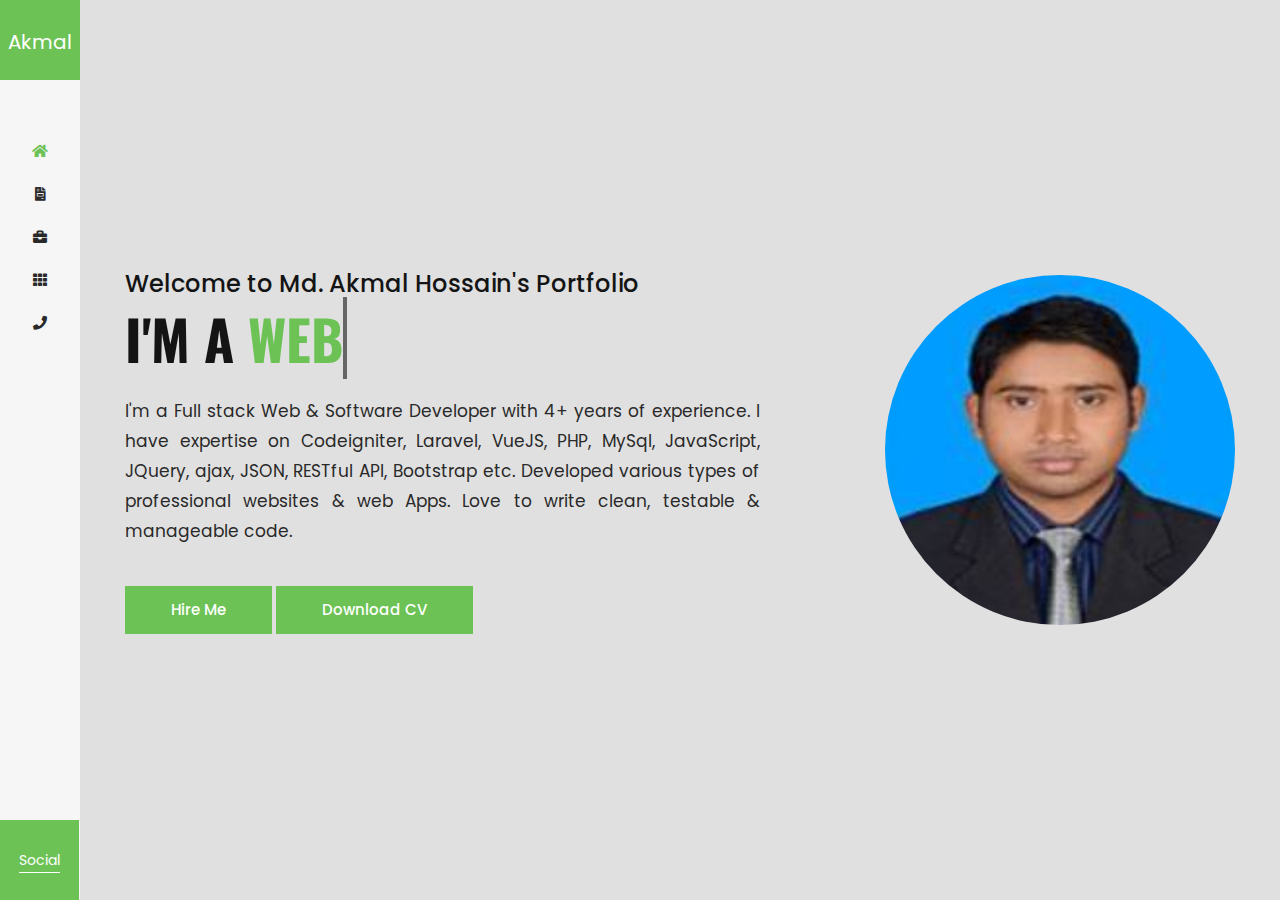
==== commit 69a14301: "Updated some code" ====
--- a/index.html
+++ b/index.html
@@ -10,7 +10,7 @@
     <meta name="viewport" content="width=device-width, initial-scale=1">
     <meta http-equiv="X-UA-Compatible" content="IE=edge">
 
-    <title>Md. Akmal Hossain | Portfolio Website</title>
+    <title>Md. Akmal Hossain | Portfolio</title>
 	
 	<link href="https://fonts.googleapis.com/css?family=Raleway:200,100,400" rel="stylesheet" type="text/css" />
 
@@ -58,7 +58,7 @@
                     <div class="logo-btn">
                         <!-- Logo Start -->
                         <div class="logo">
-                            <a href="index.html"><img src="https://anwebdev.com/lico/lico_light/img/logo/logo.png" alt="Logo"></a>
+                            <a href="index.html"><span style="color:white;font-size:20px">Akmal</span></a>
                         </div>
                         <!-- Logo End -->
                         <!-- Manu Btn Start -->
@@ -84,13 +84,7 @@
                                     <span>About</span>
                                 </a>
                             </li>
-							<!--
-							<li>
-                                <a href="skills.html"><i class="fas fa-table"></i>
-                                    <span>Skills</span>
-                                </a>
-                            </li>
-							-->
+							
                             <li>
                                 <a href="projects.html"><i class="fa fa-briefcase"></i>
                                     <span>Projects</span>
@@ -103,11 +97,7 @@
                                     <span>Skills & Experiences</span>
                                 </a>
                             </li>
-                            <li>
-                                <a href="blog.html"><i class="fab fa-blogger-b"></i>
-                                    <span>Blog</span>
-                                </a>
-                            </li>
+                            
                             <li>
                                 <a href="contact.html"><i class="fas fa-phone"></i>
                                     <span>Contact</span>
@@ -120,10 +110,12 @@
                     <div class="social-item">
                         <span class="social-title">Social</span>
                         <ul>
-                            <li><a href="#"><i class="fab fa-linkedin-in"></i></a></li>
-                            <li><a href="#"><i class="fab fa-pinterest-p"></i></a></li>
-                            <li><a href="#"><i class="fab fa-twitter"></i></a></li>
-                            <li><a href="#"><i class="fab fa-facebook-f"></i></a></li>
+                            <li><a href="https://www.linkedin.com/in/akmal-hossain-270315118/" target="_blank" title="LinkedIn"><i class="fab fa-linkedin-in"></i></a></li>
+                           
+                            <li><a href="https://github.com/akmalhossain307" target="_blank" title="Github"><i class="fab fa-github-square"></i></a></li>
+							
+							 <li><a href="https://stackoverflow.com/users/8241572/md-akmal-hossain"target="_blank" title="Stackoverflow" ><i class="fab fa-stack-overflow"></i></a></li>
+                            <li><a href="https://www.facebook.com/akmal.hossain.33" target="_blank" title="Facebook"><i class="fab fa-facebook-f"></i></a></li>
                         </ul>
                     </div>
                     <!-- Social Item End -->
@@ -138,14 +130,12 @@
                     <div class="row">
                         <div class="col-lg-7 order-last order-lg-first">
                             <div class="banner-text">
-                                <h6><span class="dash">06 August, 2020</span></h6>
-								
-								
+                            
                                 <h4 class="space-caps">Welcome to Md. Akmal Hossain's Portfolio</h4>
 								
 								<h2>I'm a <span class="txt-rotate green" data-period="2000" data-rotate='[ "Web  Developer", "", "Technology Hunter", "Code Lover." ]'></span></h2>
 							
-                                <p class="des-text">I'm a Full stack Web & Software Developer with 4+ years of experience. I have expertise on Codeigniter, Laravel, VueJS, PHP, MySql, JavaScript, JQuery, ajax, Bootstrap. Developed various types of professional websites & web Apps. Love to write clean, testable & manageable code. 
+                                <p class="des-text">I'm a Full stack Web & Software Developer with 4+ years of experience. I have expertise on Codeigniter, Laravel, VueJS, PHP, MySql, JavaScript, JQuery, ajax, JSON, RESTful API, Bootstrap etc. Developed various types of professional websites & web Apps. Love to write clean, testable & manageable code. 
                                 </p>
 								
                                 <a href="contact.html" class="btn-anime">Hire Me</a>
--- a/assets/css/style.css
+++ b/assets/css/style.css
@@ -1311,4 +1311,26 @@
     border-radius: 5px;
     border: 1px solid #6CC254;
     background: #6CC254;
-}+}
+
+
+
+.resume .card-body .resume-icon i {
+    font-size: 40px;
+    color: #6CC254;
+    margin-bottom: 20px;
+}
+
+
+
+
+
+
+
+
+
+
+
+
+
+
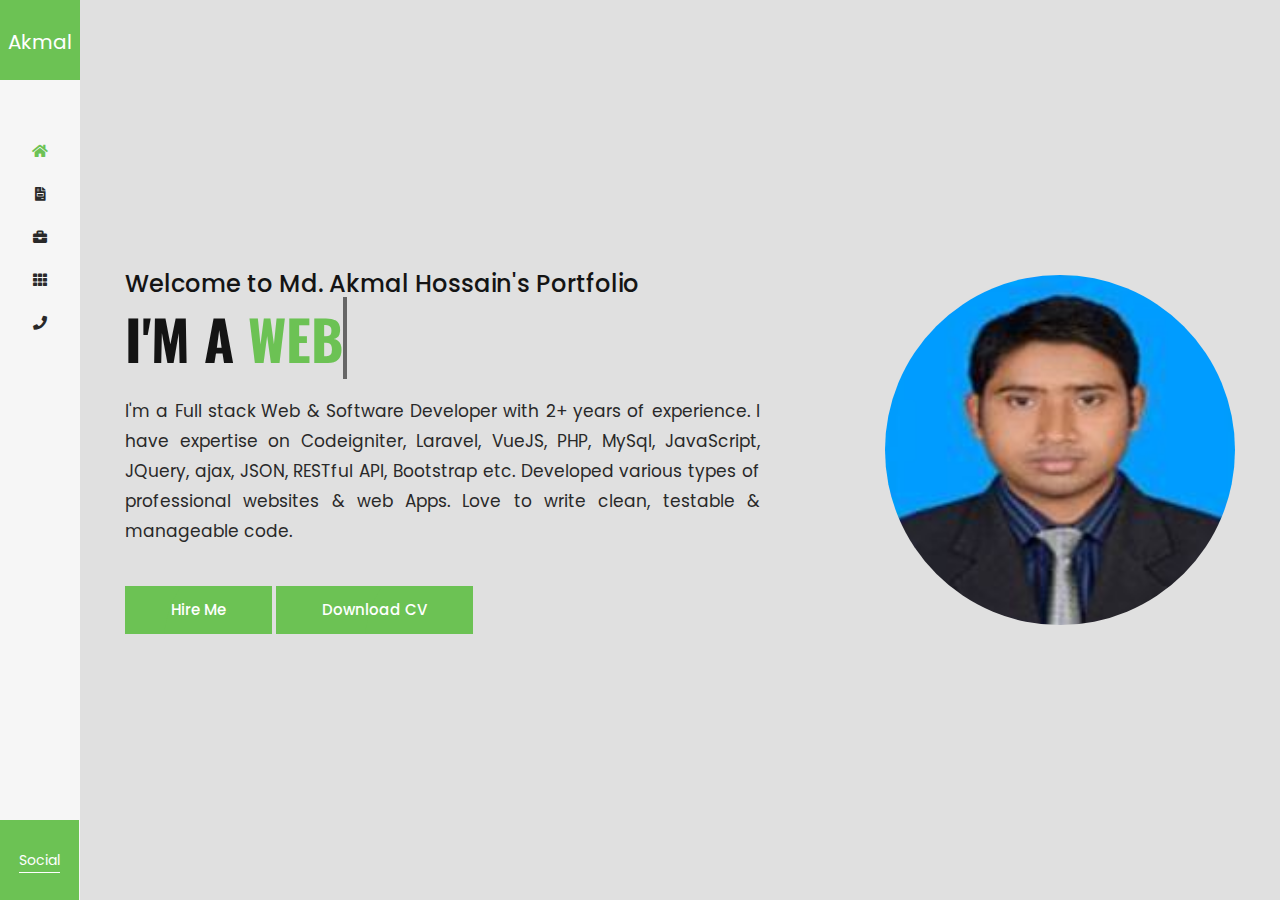
==== commit 1698730f: "cv updated" ====
--- a/index.html
+++ b/index.html
@@ -135,7 +135,7 @@
 								
 								<h2>I'm a <span class="txt-rotate green" data-period="2000" data-rotate='[ "Web  Developer", "", "Technology Hunter", "Code Lover." ]'></span></h2>
 							
-                                <p class="des-text">I'm a Full stack Web & Software Developer with 4+ years of experience. I have expertise on Codeigniter, Laravel, VueJS, PHP, MySql, JavaScript, JQuery, ajax, JSON, RESTful API, Bootstrap etc. Developed various types of professional websites & web Apps. Love to write clean, testable & manageable code. 
+                                <p class="des-text">I'm a Full stack Web & Software Developer with 2+ years of experience. I have expertise on Codeigniter, Laravel, VueJS, PHP, MySql, JavaScript, JQuery, ajax, JSON, RESTful API, Bootstrap etc. Developed various types of professional websites & web Apps. Love to write clean, testable & manageable code. 
                                 </p>
 								
                                 <a href="contact.html" class="btn-anime">Hire Me</a>
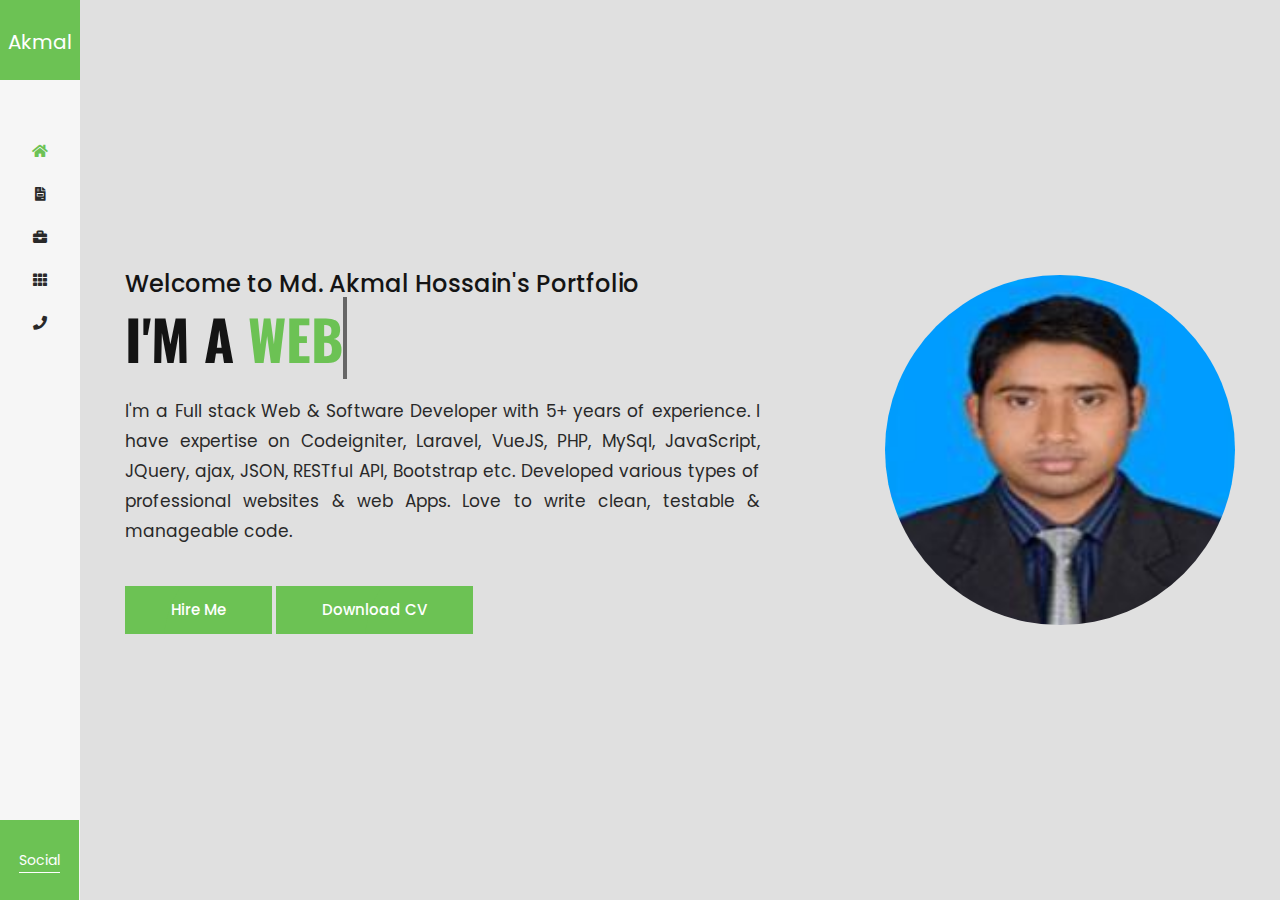
==== commit 80ea56f0: "Update index.html" ====
--- a/index.html
+++ b/index.html
@@ -135,7 +135,7 @@
 								
 								<h2>I'm a <span class="txt-rotate green" data-period="2000" data-rotate='[ "Web  Developer", "", "Technology Hunter", "Code Lover." ]'></span></h2>
 							
-                                <p class="des-text">I'm a Full stack Web & Software Developer with 2+ years of experience. I have expertise on Codeigniter, Laravel, VueJS, PHP, MySql, JavaScript, JQuery, ajax, JSON, RESTful API, Bootstrap etc. Developed various types of professional websites & web Apps. Love to write clean, testable & manageable code. 
+                                <p class="des-text">I'm a Full stack Web & Software Developer with 5+ years of experience. I have expertise on Codeigniter, Laravel, VueJS, PHP, MySql, JavaScript, JQuery, ajax, JSON, RESTful API, Bootstrap etc. Developed various types of professional websites & web Apps. Love to write clean, testable & manageable code. 
                                 </p>
 								
                                 <a href="contact.html" class="btn-anime">Hire Me</a>
@@ -252,4 +252,4 @@
 </script>
 </body>
 
-</html>+</html>
